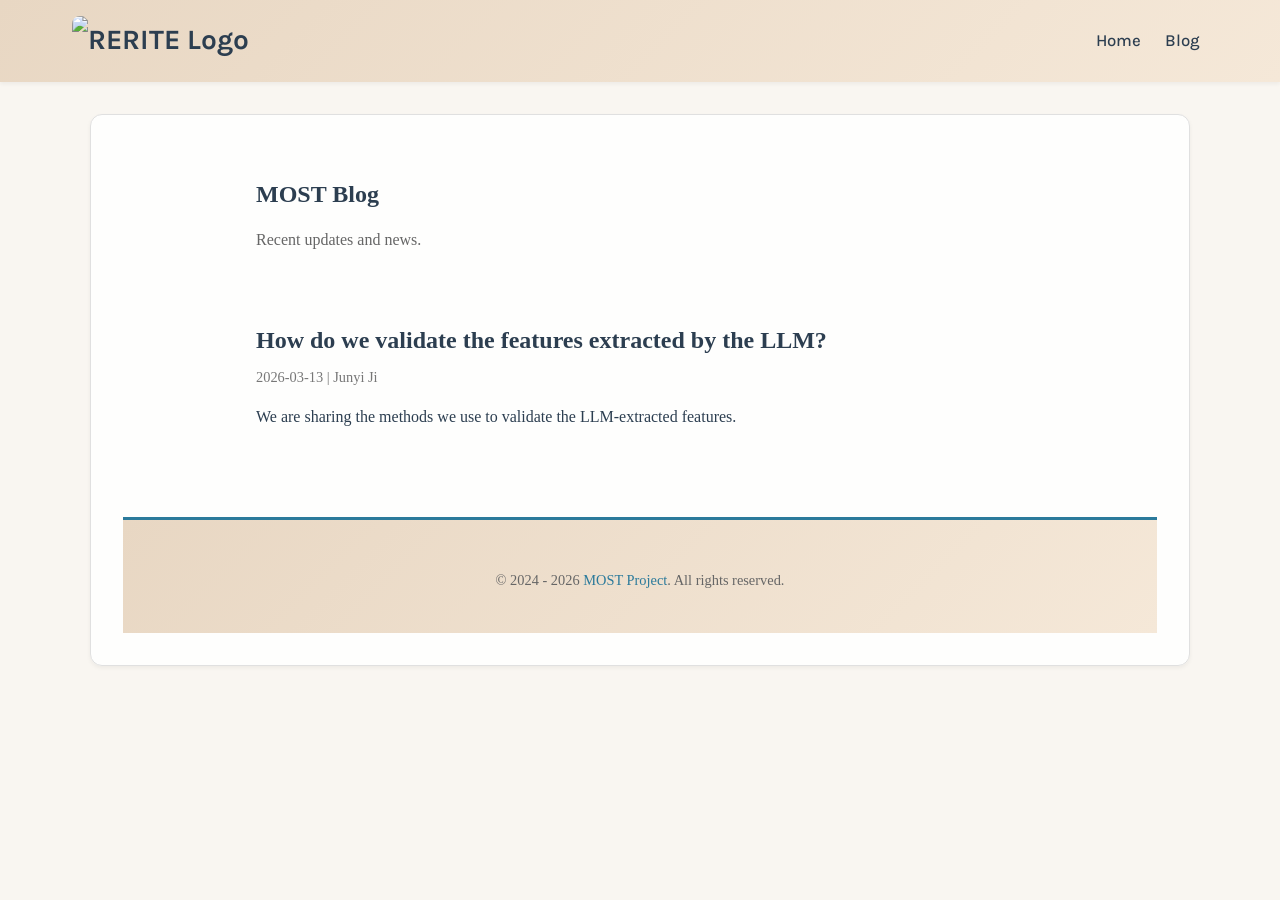
==== blog/index.html @ 5d528f37 "Add blogs" ====
<!DOCTYPE html>
<html lang="en">
<head>
  <meta charset="utf-8">
  <meta name="viewport" content="width=device-width, initial-scale=1.0, user-scalable=yes">
  <title>MOST Blog</title>
  <link rel="stylesheet" href="../styles.css">
  <style>
    .blog-list {
        max-width: 800px;
        margin: 2rem auto;
        padding: 0 1rem;
    }
    .post-item {
        border-bottom: 1px solid #eee;
        padding: 1.5rem 0;
    }
    .post-item:last-child {
        border-bottom: none;
    }
    .post-title {
        font-size: 1.5rem;
        margin-bottom: 0.5rem;
        color: var(--text-dark);
    }
    .post-title a {
        text-decoration: none;
        color: inherit;
    }
    .post-title a:hover {
        color: var(--primary-color);
    }
    .post-meta {
        font-size: 0.9rem;
        color: #777;
        margin-bottom: 1rem;
    }
    .post-desc {
        line-height: 1.5;
    }
  </style>
</head>
<body>

<nav class="navbar">
  <div class="container">
    <a class="navbar-brand" href="../index.html" aria-label="Home">
       <!-- Assuming logo is at /images/logo_png.png, so from blog/ it is ../images/logo_png.png -->
      <img src="../images/logo_png.png" alt="RERITE Logo">
    </a>
    <button class="navbar-toggle" aria-label="Toggle navigation" aria-expanded="false">
      <span></span>
      <span></span>
      <span></span>
    </button>
    <ul class="navbar-nav">
      <li><a class="nav-link" href="../index.html">Home</a></li>
      <li><a class="nav-link" href="index.html">Blog</a></li>
    </ul>
  </div>
</nav>

<div class="content-container">
    <main>
        <section class="blog-list">
            <h1>MOST Blog</h1>
            <p>Recent updates and news.</p>
            
            <div id="posts-container">
                <!-- Posts will be injected here -->
                
                <article class="post-item">
                    <h2 class="post-title"><a href="validate-llm-features.html">How do we validate the features extracted by the LLM?</a></h2>
                    <div class="post-meta">
                        <span>2026-03-13</span> | <span>Junyi Ji</span>
                    </div>
                    <div class="post-desc">
                        We are sharing the methods we use to validate the LLM-extracted features.
                    </div>
                </article>
                
            </div>
        </section>
    </main>

    <footer>
        <div class="container">
          <div class="footer-bottom">
            <p>&copy; 2024 - 2026 <a href="../index.html">MOST Project</a>. All rights reserved.</p>
          </div>
        </div>
    </footer>
</div>

<script>
    // Navigation script reuse
    (function() {
      const navbar = document.querySelector('.navbar');
      const toggle = navbar?.querySelector('.navbar-toggle');
      const navList = navbar?.querySelector('.navbar-nav');

      if (!navbar || !toggle || !navList) {
        return;
      }

      const closeMenu = () => {
        navbar.classList.remove('navbar--open');
        toggle.setAttribute('aria-expanded', 'false');
      };

      toggle.addEventListener('click', (event) => {
        event.stopPropagation();
        const isOpen = navbar.classList.toggle('navbar--open');
        toggle.setAttribute('aria-expanded', isOpen ? 'true' : 'false');
      });

      document.addEventListener('click', (event) => {
        if (!navbar.contains(event.target)) {
          closeMenu();
        }
      });
    })();
</script>

</body>
</html>
---- styles.css ----
/* Import Fonts */
@import url('https://fonts.googleapis.com/css2?family=Karla:wght@300;400;500;600;700&display=swap');

/* CSS Variables - Velasca Mediterranean Palette */
:root {
  --primary-color: #2B7A9B;
  --primary-dark: #1e5570;
  --primary-light: #4a9bbe;
  --secondary-color: #E8D7C3;
  --bg-cream: #F9F6F1;
  --text-dark: #2c3e50;
  --text-light: #666;
  --border-color: #e0e0e0;
  --shadow-sm: 0 2px 4px rgba(0,0,0,0.05);
  --shadow-md: 0 4px 8px rgba(0,0,0,0.1);
  --shadow-lg: 0 8px 24px rgba(0,0,0,0.15);
  --transition: all 0.3s ease;
}

/* Reset and Base Styles */
* {
  margin: 0;
  padding: 0;
  box-sizing: border-box;
}

body {
  font-family: 'Palatino Linotype', 'Book Antiqua', Palatino, serif;
  font-size: 16px;
  line-height: 1.7;
  color: var(--text-dark);
  background-color: var(--bg-cream);
}

/* Typography */
h1, h2, h3, h4, h5, h6 {
  font-family: 'Palatino Linotype', 'Book Antiqua', Palatino, serif;
  font-weight: 600;
  line-height: 1.3;
  margin-bottom: 1rem;
  color: var(--text-dark);
}

/* Quarto page titles */
#title-block-header,
.quarto-title-block,
.quarto-title,
.quarto-title h1.title,
h1.title,
p.subtitle {
  text-align: center !important;
  margin-left: auto !important;
  margin-right: auto !important;
  margin-bottom: 1rem;
  max-width: 800px;
}
/* 
/* Quarto page subtitle */
.quarto-title-block .subtitle,
.quarto-title .subtitle,
.subtitle {
  font-size: 1.25rem; /* larger subtitle across pages */
  color: var(--text-light);
  text-align: center !important;
  max-width: 800px;
  margin-left: auto !important;
  margin-right: auto !important;
} */

h1 {
  font-size: 1.75rem;
  font-weight: 500;
}

h2 {
  font-size: 1.5rem;
  margin-top: 2rem;
}

h3 {
  font-size: 1.5rem;
}

h4 {
  font-size: 1.25rem;
}

p {
  margin-bottom: 1rem;
  color: var(--text-light);
}

a {
  color: var(--primary-color);
  text-decoration: none;
  transition: var(--transition);
}

a:hover {
  color: var(--primary-dark);
  text-decoration: underline;
}

/* Navigation */
.navbar {
  background: linear-gradient(135deg, var(--secondary-color) 0%, #f5e8d8 100%);
  padding: 1rem 0;
  box-shadow: var(--shadow-sm);
  position: sticky;
  top: 0;
  z-index: 1000;
}

.navbar .container {
  display: flex;
  align-items: center;
  justify-content: space-between;
  gap: 1.5rem;
  position: relative;
}

.navbar-brand {
  font-family: 'Karla', sans-serif;
  font-size: 1.75rem;
  font-weight: 700;
  color: var(--text-dark) !important;
  display: flex;
  align-items: center;
  gap: 0.75rem;
  flex-shrink: 0;
  min-width: 0;
}

.navbar-brand img {
  height: 50px;
  width: auto;
  max-width: 100%;
  display: block;
  object-fit: contain;
}

@media (max-width: 992px) {
  .navbar-brand img {
    height: 40px;
  }
}

@media (max-width: 480px) {
  .navbar-brand img {
    height: 35px;
  }
}

.navbar-nav {
  display: flex;
  align-items: center;
  list-style: none;
  gap: 0.5rem;
  margin-left: auto;
}

@media (max-width: 1200px) {
  .navbar-nav {
    gap: 0.25rem;
  }
}

.navbar-nav li {
  position: relative;
}

.nav-link {
  font-family: 'Karla', sans-serif !important;
  font-size: 1.05rem;
  font-weight: 500;
  color: var(--text-dark) !important;
  text-decoration: none !important;
  padding: 0.3rem 0.5rem;
  border-radius: 4px;
  transition: var(--transition);
}

.nav-link:hover {
  background-color: rgba(43, 122, 155, 0.1);
  color: var(--primary-color) !important;
  text-decoration: none !important;
}

.nav-btn {
  background-color: var(--primary-color) !important;
  color: white !important;
  padding: 0.5rem 1.25rem !important;
  border-radius: 50px;
  margin-left: 0.5rem;
  transition: var(--transition);
}

.nav-btn:hover {
  background-color: var(--primary-dark) !important;
  transform: translateY(-1px);
  box-shadow: var(--shadow-sm);
}

.dropdown-toggle::after {
  content: '\25BE';
  margin-left: 0.35rem;
  font-size: 0.75rem;
}

.dropdown-menu {
  display: none;
  position: absolute;
  top: 100%;
  left: 0;
  min-width: 220px;
  background: #fff;
  border: 1px solid var(--border-color);
  border-radius: 8px;
  box-shadow: var(--shadow-md);
  padding: 1.25rem 1rem 1rem;
  z-index: 1200;
}

.dropdown:hover .dropdown-menu,
.dropdown:focus-within .dropdown-menu {
  display: block;
}

.dropdown-container {
  display: flex;
  flex-direction: column;
  gap: 0.5rem;
}

.dropdown-section-label {
  font-size: 0.85rem;
  text-transform: uppercase;
  letter-spacing: 0.05em;
  color: var(--text-light);
  margin: 0 0 0.25rem 0;
}

.dropdown-item {
  font-size: 1rem;
  color: var(--text-dark);
  padding: 0.35rem 0;
  border-radius: 4px;
}

.dropdown-item:hover {
  background: rgba(43, 122, 155, 0.08);
  text-decoration: none;
  color: var(--primary-color);
}

.navbar-toggle {
  display: none;
  align-items: center;
  justify-content: center;
  width: 44px;
  height: 44px;
  border: 1px solid rgba(43, 122, 155, 0.4);
  border-radius: 50%;
  background: #fff;
  cursor: pointer;
  transition: var(--transition);
}

.navbar-toggle span {
  display: block;
  width: 18px;
  height: 2px;
  background: var(--text-dark);
  margin: 2px 0;
  transition: transform 0.3s ease, opacity 0.3s ease;
}

@media (max-width: 992px) {
  .dropdown-menu {
    position: static;
    margin-top: 0.5rem;
    box-shadow: none;
    border-radius: 6px;
  }
}

@media (max-width: 992px) {
  .navbar .container {
    align-items: center;
    gap: 0.75rem;
  }

  .navbar-toggle {
    display: inline-flex;
    margin-left: auto;
  }

  .navbar-nav {
    position: absolute;
    top: calc(100% + 0.5rem);
    right: 0;
    flex-direction: column;
    gap: 0.5rem;
    background: #fff;
    padding: 1rem;
    border: 1px solid var(--border-color);
    border-radius: 12px;
    box-shadow: var(--shadow-lg);
    width: min(260px, 80vw);
    display: none;
    margin-left: 0;
  }

  .navbar-nav li {
    width: 100%;
  }

  .navbar-nav .nav-link {
    display: block;
    width: 100%;
  }

  .navbar-nav .dropdown-menu {
    padding: 0.5rem 0 0;
    border: none;
    box-shadow: none;
  }

  .navbar--open .navbar-nav {
    display: flex;
  }

  .navbar--open .navbar-toggle span:nth-child(1) {
    transform: translateY(6px) rotate(45deg);
  }

  .navbar--open .navbar-toggle span:nth-child(2) {
    opacity: 0;
  }

  .navbar--open .navbar-toggle span:nth-child(3) {
    transform: translateY(-6px) rotate(-45deg);
  }
}

/* Container */
.container {
  max-width: 1200px;
  margin: 0 auto;
  padding: 0 2rem;
}

/* Centered content wrapper for float/boxed layout */
.content-container {
  max-width: 1100px;
  margin: 2rem auto;
  padding: 2rem;
  background: rgba(255,255,255,0.85);
  border: 1px solid var(--border-color);
  border-radius: 12px;
  box-shadow: var(--shadow-sm);
}

@media (max-width: 1200px) {
  .content-container {
    max-width: 960px;
  }
}

@media (max-width: 992px) {
  .content-container {
    max-width: 820px;
    margin: 1.5rem auto;
    padding: 1.5rem;
  }
}

@media (max-width: 768px) {
  .content-container {
    max-width: 100%;
    margin: 1rem auto;
    padding: 1rem;
    border-radius: 10px;
  }
}

/* Hero Section */
.hero, .hero-section {
  background: var(--bg-cream);
  color: var(--text-dark);
  padding: 4rem 0;
  margin-bottom: 3rem;
  text-align: center;
  border-bottom: 2px solid var(--secondary-color);
}

.hero h1, .hero-section h1 {
  color: var(--text-dark);
  font-size: 2rem; /* further reduced homepage title */
  margin-bottom: 1.25rem;
  font-weight: 500;
}

.hero p, .hero-section p {
  font-size: 1.25rem;
  color: var(--text-light);
  max-width: 800px;
  margin: 0 auto 2rem;
  line-height: 1.8;
}

.hero-cta {
  display: flex;
  gap: 1rem;
  justify-content: center;
  flex-wrap: wrap;
}

/* Vision box under subtitle */
.vision-box {
  max-width: 900px;
  margin: 0 auto 2rem;
  padding: 1.25rem 1.5rem;
  background: #fff;
  border: 1px solid var(--border-color);
  box-shadow: var(--shadow-sm);
  border-radius: 10px;
}

/* Buttons */
.btn {
  font-family: 'Palatino Linotype', 'Book Antiqua', Palatino, serif;
  font-size: 1rem;
  font-weight: 400;
  padding: 0.875rem 2rem;
  border-radius: 6px;
  border: 2px solid transparent;
  cursor: pointer;
  transition: var(--transition);
  text-decoration: none;
  display: inline-block;
  text-align: center;
}

.btn-primary {
  background-color: white;
  color: var(--primary-color);
  border-color: white;
}

.btn-primary:hover {
  background-color: var(--primary-color);
  color: white !important;
  border-color: white;
  text-decoration: none !important;
  transform: translateY(-2px);
  box-shadow: var(--shadow-md);
}

.btn-outline {
  background-color: transparent;
  color: var(--primary-color);
  border-color: var(--primary-color);
}

.btn-outline:hover {
  background-color: var(--primary-color);
  color: white !important;
  text-decoration: none !important;
  transform: translateY(-2px);
  box-shadow: var(--shadow-md);
}

.btn-secondary {
  background-color: var(--primary-color);
  color: white;
  border-color: var(--primary-color);
}

.btn-secondary:hover {
  background-color: var(--primary-dark);
  color: white !important;
  border-color: var(--primary-dark);
  text-decoration: none !important;
  transform: translateY(-2px);
  box-shadow: var(--shadow-md);
}

/* Section Styling */
section {
  margin-bottom: 4rem;
}

.section-title {
  font-family: 'Palatino Linotype', 'Book Antiqua', Palatino, serif;
  font-size: 1.75rem;
  font-weight: 500;
  text-align: center;
  margin-bottom: 3rem;
  color: var(--text-dark);
  position: relative;
  padding-bottom: 1rem;
}

.section-title::after {
  content: '';
  position: absolute;
  bottom: 0;
  left: 50%;
  transform: translateX(-50%);
  width: 80px;
  height: 3px;
  background: linear-gradient(90deg, var(--primary-color), var(--primary-light));
  border-radius: 2px;
}

/* News Grid / Cards */
.news-grid {
  display: grid;
  grid-template-columns: repeat(auto-fill, minmax(300px, 1fr));
  gap: 2rem;
  margin-top: 2rem;
}

/* News Carousel */
.news-carousel-container {
    position: relative;
    margin: 2rem 0;
}

.news-carousel {
    position: relative;
    overflow: hidden;
    padding: 0 3rem;
    width: 100%;
}

.news-carousel-track {
    display: flex;
    transition: transform 0.5s ease-in-out;
    transform: translateX(0%);
    width: 100%;
}

.news-slide {
    flex: 0 0 calc(100% / 3);
    padding: 0 1rem;
    box-sizing: border-box;
    min-width: 0;
}

.news-card {
  background: white;
  border-radius: 12px;
  padding: 2rem;
  box-shadow: var(--shadow-sm);
  transition: var(--transition);
  border: 1px solid var(--border-color);
  height: 100%;
}

.news-card:hover {
  box-shadow: var(--shadow-lg);
  transform: translateY(-4px);
}

.news-card .date {
  font-family: 'Palatino Linotype', 'Book Antiqua', Palatino, serif;
  font-size: 0.875rem;
  color: var(--primary-color);
  font-weight: 600;
  margin-bottom: 0.75rem;
  text-transform: uppercase;
  letter-spacing: 0.5px;
}

.news-date {
  font-family: 'Palatino Linotype', 'Book Antiqua', Palatino, serif;
  font-size: 0.875rem;
  color: var(--primary-color);
  font-weight: 600;
  margin-bottom: 0.75rem;
  text-transform: uppercase;
  letter-spacing: 0.5px;
}

.news-card h3 {
  font-family: 'Palatino Linotype', 'Book Antiqua', Palatino, serif !important;
  font-size: 1.25rem;
  font-weight: 600;
  margin-bottom: 0.75rem;
  color: var(--text-dark);
}

.news-card p {
  font-size: 0.95rem;
  color: var(--text-light);
  margin-bottom: 1rem;
  line-height: 1.6;
}

.news-card a {
  color: var(--primary-color);
  font-weight: 600;
  text-decoration: none;
  display: inline-flex;
  align-items: center;
  gap: 0.5rem;
  transition: var(--transition);
}

.news-card a:hover {
  color: var(--primary-dark);
  gap: 0.75rem;
}

/* Carousel Navigation Buttons */
.carousel-btn {
    position: absolute;
    top: 50%;
    transform: translateY(-50%);
    background: var(--primary-color);
    color: white;
    border: none;
    width: 40px;
    height: 40px;
    border-radius: 50%;
    font-size: 1.5rem;
    cursor: pointer;
    transition: background 0.3s, opacity 0.3s;
    z-index: 10;
    display: flex;
    align-items: center;
    justify-content: center;
    line-height: 1;
}

.carousel-btn:hover {
    background: var(--primary-dark);
}

.carousel-btn-prev {
    left: 0;
}

.carousel-btn-next {
    right: 0;
}

/* Carousel Dots */
.carousel-dots {
    display: flex;
    justify-content: center;
    gap: 0.5rem;
    margin-top: 1.5rem;
}

.carousel-dot {
    width: 10px;
    height: 10px;
    border-radius: 50%;
    background: #ddd;
    cursor: pointer;
    transition: background 0.3s, transform 0.3s;
}

.carousel-dot:hover {
    background: #bbb;
}

.carousel-dot.active {
    background: var(--primary-color);
    transform: scale(1.2);
}

/* Start Cards */
.start-cards {
  display: grid;
  grid-template-columns: repeat(auto-fit, minmax(280px, 1fr));
  gap: 2rem;
  margin-top: 2rem;
}

.start-card {
  background: white;
  border-radius: 12px;
  padding: 2.5rem;
  text-align: center;
  box-shadow: var(--shadow-sm);
  transition: var(--transition);
  border: 1px solid var(--border-color);
}

.start-card:hover {
  box-shadow: var(--shadow-lg);
  transform: translateY(-4px);
}

.start-card h3 {
  font-family: 'Palatino Linotype', 'Book Antiqua', Palatino, serif !important;
  font-size: 1.5rem;
  font-weight: 500;
  margin-bottom: 1rem;
  color: var(--text-dark);
}

.start-card p {
  font-size: 1rem;
  color: var(--text-light);
  margin-bottom: 1.5rem;
  line-height: 1.7;
}

/* About Page Styles */
.about-section {
  background: white;
  padding: 3rem;
  border-radius: 12px;
  margin-bottom: 2rem;
  box-shadow: var(--shadow-sm);
}

.about-section h2 {
  font-size: 2rem;
  margin-bottom: 1.5rem;
  color: var(--primary-color);
}

.about-section p {
  font-size: 1.1rem;
  line-height: 1.8;
  margin-bottom: 1rem;
}

.about-section ul {
  list-style-position: inside;
  margin-left: 1rem;
  margin-bottom: 1rem;
}

.about-section li {
  margin-bottom: 0.5rem;
  color: var(--text-light);
}

/* Team Page Styles */
.team-grid {
  display: grid;
  grid-template-columns: repeat(auto-fill, minmax(250px, 1fr));
  gap: 2rem;
  margin-top: 2rem;
}

.team-member {
  background: white;
  border-radius: 12px;
  padding: 2rem;
  text-align: center;
  box-shadow: var(--shadow-sm);
  transition: var(--transition);
  border: 1px solid var(--border-color);
}

.team-member:hover {
  box-shadow: var(--shadow-lg);
  transform: translateY(-4px);
}

.team-member img {
  width: 120px;
  height: 120px;
  border-radius: 50%;
  object-fit: cover;
  margin-bottom: 1rem;
  border: 3px solid var(--secondary-color);
}

.team-member h3 {
  font-family: 'Palatino Linotype', 'Book Antiqua', Palatino, serif;
  font-size: 1.5rem;
  font-weight: 600;
  margin-bottom: 0.5rem;
  color: var(--text-dark);
}

.team-member .role {
  font-size: 0.95rem;
  color: var(--primary-color);
  font-weight: 600;
  margin-bottom: 0.5rem;
}

.team-member .affiliation {
  font-size: 0.9rem;
  color: var(--text-light);
  font-style: italic;
}

/* Activities / Events Timeline */
.timeline {
  position: relative;
  padding: 2rem 0;
}

.timeline-item {
  background: white;
  border-radius: 12px;
  padding: 2rem;
  margin-bottom: 2rem;
  box-shadow: var(--shadow-sm);
  border-left: 4px solid var(--primary-color);
  transition: var(--transition);
}

.timeline-item:hover {
  box-shadow: var(--shadow-md);
  transform: translateX(4px);
}

.timeline-item h3 {
  font-family: 'Palatino Linotype', 'Book Antiqua', Palatino, serif !important;
  font-size: 1.5rem;
  font-weight: 600;
  color: var(--text-dark);
  margin-bottom: 0.5rem;
}

.timeline-item .date {
  font-size: 0.95rem;
  color: var(--primary-color);
  font-weight: 600;
  margin-bottom: 1rem;
}

.timeline-item p {
  color: var(--text-light);
  margin-bottom: 1rem;
}

.timeline-item a {
  color: var(--primary-color);
  font-weight: 600;
}

/* Activity Status Badges */
.activity-status {
  display: inline-block;
  font-size: 0.75rem;
  font-weight: 700;
  padding: 0.25rem 0.75rem;
  border-radius: 20px;
  text-transform: uppercase;
  letter-spacing: 0.5px;
  margin-bottom: 1rem;
}

.activity-status.ongoing {
  background-color: #fff3cd;
  color: #856404;
  border: 1px solid #ffc107;
}

.activity-status.future {
  background-color: #d1ecf1;
  color: #0c5460;
  border: 1px solid #17a2b8;
}

.activity-status.past {
  background-color: #e2e3e5;
  color: #383d41;
  border: 1px solid #d6d8db;
}

/* Activity cards with image support */
.activity-card {
  background: white;
  border-radius: 12px;
  overflow: hidden;
  box-shadow: var(--shadow-sm);
  transition: var(--transition);
  margin-bottom: 2rem;
}

.activity-card:hover {
  box-shadow: var(--shadow-lg);
  transform: translateY(-4px);
}

.activity-card-image {
  width: 100%;
  height: 200px;
  object-fit: cover;
}

.activity-card-content {
  padding: 1.5rem;
}

.activity-card h3 {
  font-family: 'Palatino Linotype', 'Book Antiqua', Palatino, serif !important;
  font-size: 1.25rem;
  font-weight: 600;
  color: var(--text-dark);
  margin-bottom: 0.5rem;
}

.activity-card .date {
  font-size: 0.85rem;
  color: var(--primary-color);
  font-weight: 600;
  margin-bottom: 0.75rem;
}

.activity-card p {
  color: var(--text-light);
  font-size: 0.95rem;
  line-height: 1.6;
  margin-bottom: 1rem;
}

.activity-card a {
  color: var(--primary-color);
  font-weight: 600;
  text-decoration: none;
}

.activity-card a:hover {
  text-decoration: underline;
}

/* Fancy timeline separator */
.timeline-section-title {
  font-size: 1.5rem;
  font-weight: 600;
  color: var(--text-dark);
  margin-top: 3rem;
  margin-bottom: 2rem;
  padding-bottom: 1rem;
  border-bottom: 2px solid var(--secondary-color);
}

/* Timeline Container */
.timeline-container {
  position: relative;
  padding: 2rem 0;
  max-width: 900px;
  margin: 0 auto;
}

.timeline-container h2 {
  font-size: 2rem;
  margin-top: 3rem;
  margin-bottom: 2rem;
  padding-bottom: 1rem;
  border-bottom: 2px solid var(--secondary-color);
}

.timeline-section {
  position: relative;
  padding-left: 60px;
}

.timeline-section::before {
  content: '';
  position: absolute;
  left: 20px;
  top: 0;
  bottom: 0;
  width: 2px;
  background: linear-gradient(180deg, var(--primary-color), var(--primary-light));
}

/* Timeline Post wrapper */
.timeline-post {
  position: relative;
  margin-bottom: 2.5rem;
  display: flex;
  align-items: flex-start;
  gap: 1.5rem;
}

/* Timeline Marker (dot or circle) */
.post-timeline-marker {
  position: absolute;
  left: -40px;
  top: 12px;
  width: 40px;
  height: 40px;
  display: flex;
  align-items: center;
  justify-content: center;
  font-size: 1.5rem;
  color: white;
  background: var(--primary-color);
  border-radius: 50%;
  z-index: 10;
  transition: var(--transition);
}

.post-timeline-marker:hover {
  transform: scale(1.2);
  box-shadow: 0 4px 12px rgba(43, 122, 155, 0.3);
}

.post-timeline-marker.ongoing {
  background: #ffc107;
  color: #856404;
  font-size: 1rem;
}

/* Post Card */
.post-card {
  flex: 1;
  background: white;
  border-radius: 10px;
  padding: 1.5rem;
  box-shadow: var(--shadow-sm);
  border: 1px solid var(--border-color);
  transition: var(--transition);
  cursor: pointer;
}

.post-card:hover {
  box-shadow: var(--shadow-lg);
  transform: translateY(-4px);
}

.post-card-header {
  display: flex;
  justify-content: space-between;
  align-items: center;
  margin-bottom: 1rem;
  font-size: 0.9rem;
  gap: 1rem;
}

.post-status {
  display: inline-block;
  font-size: 0.7rem;
  font-weight: 700;
  padding: 0.3rem 0.6rem;
  border-radius: 20px;
  text-transform: uppercase;
  letter-spacing: 0.5px;
}

.post-status.ongoing {
  background-color: #fff3cd;
  color: #856404;
  border: 1px solid #ffc107;
}

.post-status.past {
  background-color: #e2e3e5;
  color: #383d41;
  border: 1px solid #d6d8db;
}

.post-date {
  color: var(--primary-color);
  font-weight: 600;
  white-space: nowrap;
}

.post-card h3 {
  font-family: 'Palatino Linotype', 'Book Antiqua', Palatino, serif !important;
  font-size: 1.25rem;
  font-weight: 600;
  color: var(--text-dark);
  margin: 0.5rem 0 1rem 0;
  line-height: 1.4;
}

.post-card p {
  color: var(--text-light);
  font-size: 0.95rem;
  line-height: 1.6;
  margin-bottom: 0.75rem;
}

.post-card .read-more {
  display: inline-block;
  color: var(--primary-color);
  font-weight: 600;
  text-decoration: none;
  margin-top: 0.75rem;
  transition: var(--transition);
}

.post-card .read-more:hover {
  color: var(--primary-dark);
  text-decoration: underline;
}

/* Responsive timeline */
@media (max-width: 768px) {
  .timeline-container {
    padding-left: 0;
  }

  .timeline-section {
    padding-left: 40px;
  }

  .timeline-section::before {
    left: 10px;
  }

  .post-timeline-marker {
    left: -30px;
    width: 30px;
    height: 30px;
    font-size: 1.25rem;
  }

  .post-card-header {
    flex-direction: column;
    align-items: flex-start;
  }

  .post-date {
    white-space: normal;
  }

  .post-card h3 {
    font-size: 1.1rem;
  }
}

/* Get Involved Page */
.involvement-options {
  display: grid;
  grid-template-columns: repeat(auto-fit, minmax(300px, 1fr));
  gap: 2rem;
  margin-top: 2rem;
}

.involvement-card {
  background: white;
  border-radius: 12px;
  padding: 2.5rem;
  box-shadow: var(--shadow-sm);
  transition: var(--transition);
  border: 1px solid var(--border-color);
}

.involvement-card:hover {
  box-shadow: var(--shadow-lg);
  transform: translateY(-4px);
}

.involvement-card h3 {
  font-family: 'Palatino Linotype', 'Book Antiqua', Palatino, serif !important;
  font-size: 1.5rem;
  font-weight: 600;
  color: var(--primary-color);
  margin-bottom: 1rem;
}

.involvement-card p {
  color: var(--text-light);
  margin-bottom: 1.5rem;
  line-height: 1.7;
}

.involvement-card ul {
  list-style-position: inside;
  margin-bottom: 1.5rem;
}

.involvement-card li {
  margin-bottom: 0.5rem;
  color: var(--text-light);
}

/* Fancy Table Styling */
.fancy-table-container {
  margin: 2rem 0;
  border-radius: 12px;
  overflow-x: auto;
  overflow-y: hidden;
  -webkit-overflow-scrolling: touch;
  box-shadow: var(--shadow-md);
  border: 1px solid var(--border-color);
}

.fancy-table {
  width: 100%;
  border-collapse: collapse;
  background: white;
  margin: 0 !important;
}

@media (max-width: 900px) {
  .fancy-table {
    min-width: 760px;
  }

  .fancy-table th {
    padding: 0.9rem 0.75rem;
    font-size: 1rem;
  }

  .fancy-table td {
    padding: 0.9rem 0.75rem;
    font-size: 0.95rem;
    line-height: 1.5;
  }

  .badge-status {
    display: inline-block;
    white-space: nowrap;
  }
}

@media (max-width: 700px) {
  .fancy-table-container {
    overflow: visible;
  }

  .fancy-table {
    min-width: 0;
    background: transparent;
  }

  .fancy-table thead {
    display: none;
  }

  .fancy-table tbody,
  .fancy-table tr,
  .fancy-table td {
    display: block;
    width: 100%;
  }

  .fancy-table tr {
    background: white;
    border: 1px solid var(--border-color);
    border-radius: 10px;
    margin-bottom: 0.9rem;
    overflow: hidden;
  }

  .fancy-table td {
    display: grid;
    grid-template-columns: minmax(115px, 42%) 1fr;
    gap: 0.6rem;
    padding: 0.75rem 0.9rem;
    border-bottom: 1px solid var(--border-color);
  }

  .fancy-table tr:last-child td {
    border-bottom: 1px solid var(--border-color);
  }

  .fancy-table td:last-child {
    border-bottom: none;
  }

  .fancy-table td::before {
    font-weight: 700;
    color: var(--text-dark);
  }

  .fancy-table td:nth-child(1)::before { content: "Requesting Member"; }
  .fancy-table td:nth-child(2)::before { content: "Role Needed"; }
  .fancy-table td:nth-child(3)::before { content: "Skills / Requirements"; }
  .fancy-table td:nth-child(4)::before { content: "Tasks"; }
  .fancy-table td:nth-child(5)::before { content: "Status"; }

  .fancy-table tr:nth-child(even),
  .fancy-table tr:hover {
    background: white;
  }
}

.fancy-table th {
  background-color: var(--primary-color);
  color: white !important;
  padding: 1.25rem 1rem;
  text-align: left;
  font-family: 'Palatino Linotype', 'Book Antiqua', Palatino, serif;
  font-size: 1.15rem;
  font-weight: 600;
  border: none;
}

.fancy-table td {
  padding: 1.25rem 1rem;
  border-bottom: 1px solid var(--border-color);
  color: var(--text-dark);
  vertical-align: middle;
}

.fancy-table tr:last-child td {
  border-bottom: none;
}

.fancy-table tr:nth-child(even) {
  background-color: rgba(43, 122, 155, 0.02);
}

.fancy-table tr:hover {
  background-color: rgba(43, 122, 155, 0.05);
  transition: background-color 0.2s ease;
}

.badge-status {
  padding: 0.4rem 0.8rem;
  border-radius: 20px;
  font-size: 0.8rem;
  font-weight: 700;
  text-transform: uppercase;
  letter-spacing: 0.05em;
}

.badge-open {
  background-color: #e6f4ea;
  color: #1e7e34;
}

.badge-filled {
  background-color: #f8f9fa;
  color: #6c757d;
  border: 1px solid var(--border-color);
}

/* Footer */
footer {
  background: linear-gradient(135deg, var(--secondary-color) 0%, #f5e8d8 100%);
  padding: 3rem 0 1.5rem;
  margin-top: 4rem;
  border-top: 3px solid var(--primary-color);
}

.footer-content {
  display: grid;
  grid-template-columns: repeat(auto-fit, minmax(250px, 1fr));
  gap: 2rem;
  margin-bottom: 2rem;
}

.footer-section h4 {
  font-size: 1.25rem;
  margin-bottom: 1rem;
  color: var(--text-dark);
}

.footer-section p,
.footer-section a {
  font-size: 0.95rem;
  color: var(--text-light);
  margin-bottom: 0.5rem;
}

.footer-section a:hover {
  color: var(--primary-color);
}

.footer-bottom {
  text-align: center;
  padding-top: 0rem;
  /* border-top: 1px solid var(--border-color); */
  color: var(--text-light);
  font-size: 0.9rem;
}

/* Images */
img {
  max-width: 100%;
  height: auto;
  border-radius: 8px;
}

/* Generic responsive image utility class for consistency */
.img-responsive {
  display: block;
  max-width: 100%;
  height: auto;
}

/* Optional rounded image utility */
.img-rounded {
  border-radius: 8px;
}

/* Center images within figures when using fig-align=center */
figure img.img-responsive {
  margin-left: auto;
  margin-right: auto;
}

.image-grid {
  display: grid;
  grid-template-columns: repeat(auto-fill, minmax(200px, 1fr));
  gap: 1rem;
  margin: 2rem 0;
}

.image-grid img {
  width: 100%;
  height: 200px;
  object-fit: cover;
  border-radius: 8px;
  box-shadow: var(--shadow-sm);
  transition: var(--transition);
}

.image-grid img:hover {
  box-shadow: var(--shadow-md);
  transform: scale(1.02);
}

/* Responsive Design */
@media (max-width: 1024px) {
  .news-slide {
    flex: 0 0 50%;
  }
}

@media (max-width: 768px) {
  .news-slide {
    flex: 0 0 100%;
  }
  
  .news-carousel {
    padding: 0 2.5rem;
  }
  
  .carousel-btn {
    width: 35px;
    height: 35px;
    font-size: 1.25rem;
  }

  .hero h1 {
    font-size: 2.5rem;
  }

  .hero p {
    font-size: 1.1rem;
  }

  .section-title {
    font-size: 2rem;
  }

  .navbar-nav {
    flex-direction: column;
    gap: 0.5rem;
  }

  .news-grid,
  .start-cards,
  .team-grid,
  .involvement-options {
    grid-template-columns: 1fr;
  }

  .container {
    padding: 0 1rem;
  }

  .about-section,
  .timeline-item,
  .involvement-card {
    padding: 1.5rem;
  }
}

@media (max-width: 480px) {
  h1 {
    font-size: 1.75rem;
  }

  h2 {
    font-size: 1.5rem;
  }

  .hero h1, .hero-section h1 {
    font-size: 1.75rem;
  }

  .btn {
    padding: 0.75rem 1.5rem;
    font-size: 0.95rem;
  }
}

/* Accessibility */
:focus {
  outline: 2px solid var(--primary-color);
  outline-offset: 2px;
}

/* Print Styles */
@media print {
  .navbar,
  footer {
    display: none;
  }

  body {
    background: white;
  }

  .news-card,
  .start-card,
  .team-member {
    box-shadow: none;
    border: 1px solid var(--border-color);
  }
}

/* Newsletter Styles */
.quarto-listing-category-title {
  color: var(--primary-color);
  font-family: 'Palatino Linotype', 'Book Antiqua', Palatino, serif;
  font-weight: 600;
}

.quarto-listing-category {
  background-color: var(--secondary-color) !important;
  color: var(--primary-dark) !important;
  border-radius: 20px !important;
  padding: 0.25rem 0.75rem !important;
  font-size: 0.85rem !important;
  font-weight: 500 !important;
  transition: var(--transition) !important;
}

.quarto-listing-category:hover {
  background-color: var(--primary-color) !important;
  color: white !important;
}

.quarto-post {
  background: white;
  border-radius: 8px;
  padding: 2rem;
  margin-bottom: 2rem;
  box-shadow: 0 4px 6px -1px rgba(0, 0, 0, 0.05), 0 2px 4px -1px rgba(0, 0, 0, 0.03);
  border: 1px solid var(--border-color);
  border-left: 5px solid var(--primary-color);
  transition: all 0.3s cubic-bezier(0.4, 0, 0.2, 1);
  display: flex;
  max-width: 800px;
  margin-left: auto;
  margin-right: auto;
  flex-direction: column;
}

.quarto-post:hover {
  box-shadow: 0 10px 15px -3px rgba(0, 0, 0, 0.05), 0 4px 6px -2px rgba(0, 0, 0, 0.03);
  transform: translateY(-4px);
  border-color: var(--primary-light);
  border-left-color: var(--primary-dark);
}

.quarto-post .listing-title {
  font-family: 'Palatino Linotype', 'Book Antiqua', Palatino, serif;
  font-size: 1.75rem;
  font-weight: 700;
  color: var(--primary-dark);
  margin-bottom: 0.75rem;
  line-height: 1.2;
}

.quarto-post .listing-title a {
  color: inherit;
  text-decoration: none;
  background-image: linear-gradient(120deg, transparent 0%, transparent 100%);
  background-repeat: no-repeat;
  background-size: 100% 0.2em;
  background-position: 0 88%;
  transition: background-size 0.25s ease-in;
}

.quarto-post:hover .listing-title a {
  background-size: 100% 88%; 
  /* This creates a highlight effect or we can just stick to color change */
  color: var(--primary-color);
}

.quarto-post .listing-date {
  display: inline-block;
  font-family: 'Palatino Linotype', 'Book Antiqua', Palatino, serif;
  color: var(--text-light);
  font-size: 0.85rem;
  text-transform: uppercase;
  letter-spacing: 0.05em;
  margin-bottom: 1rem;
  background-color: var(--bg-cream);
  padding: 0.25rem 0.5rem;
  border-radius: 4px;
}

.quarto-post .listing-description {
  color: var(--text-dark);
  line-height: 1.6;
  font-size: 1.05rem;
}


/* Newsletter Content Styles */
.newsletter-content {
  max-width: 800px;
  margin: 0 auto;
  background: white;
  padding: 3rem;
  border-radius: 16px;
  box-shadow: var(--shadow-md);
}

.newsletter-content h2 {
  color: var(--primary-color);
  border-bottom: 2px solid var(--secondary-color);
  padding-bottom: 0.5rem;
  margin-top: 2.5rem;
  margin-bottom: 1.5rem;
}

.newsletter-content ul {
  list-style-type: none;
  padding-left: 0;
}

.newsletter-content ul li {
  position: relative;
  padding-left: 1.5rem;
  margin-bottom: 0.75rem;
}

.newsletter-content ul li::before {
  content: "•";
  color: var(--primary-color);
  font-weight: bold;
  position: absolute;
  left: 0;
}

.newsletter-content hr {
  border: 0;
  height: 1px;
  background: var(--border-color);
  margin: 3rem 0;
}

.newsletter-content strong {
  color: var(--primary-dark);
}

/* Utility Classes */
.d-none {
  display: none !important;
}
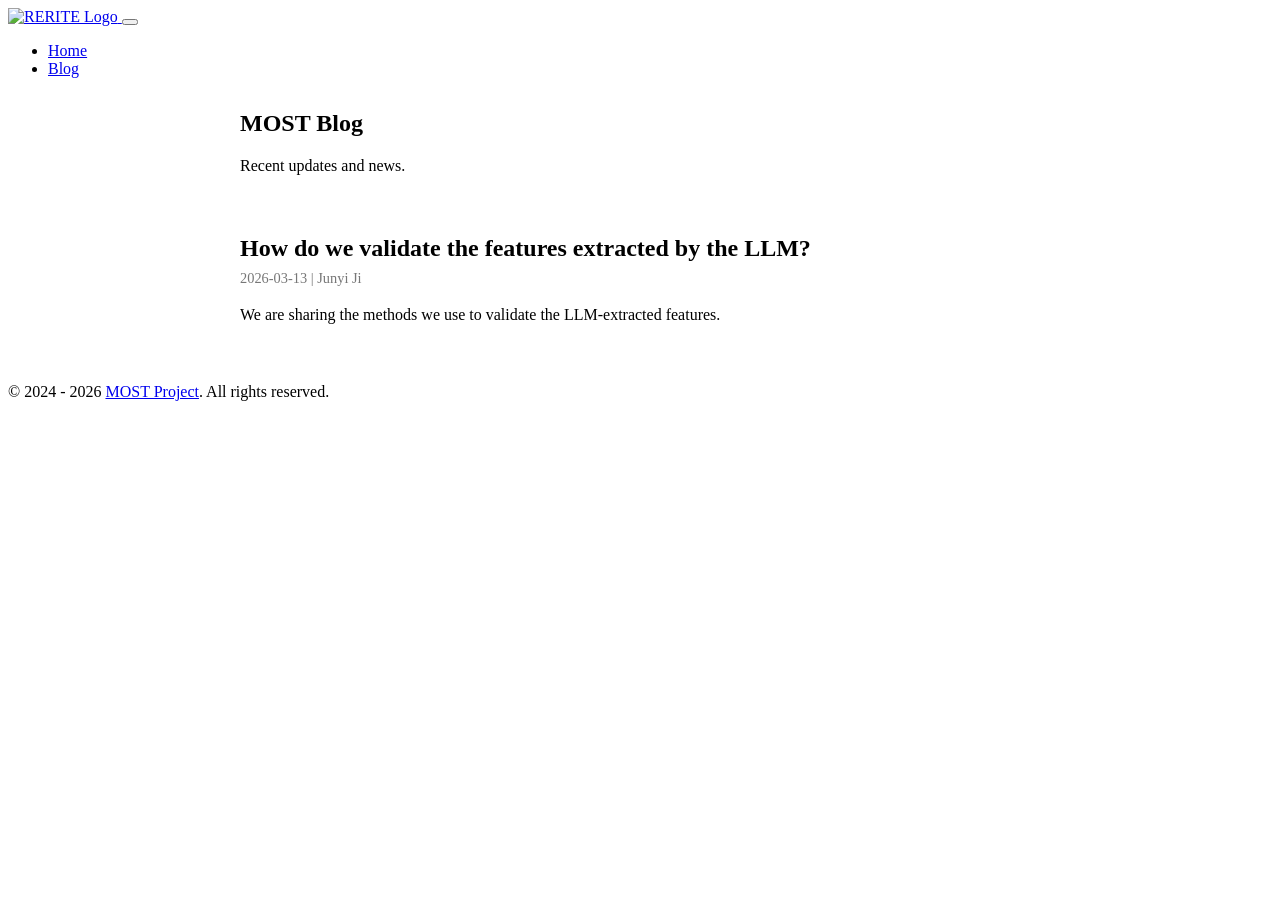
==== commit 6749ad80: "Update" ====
--- a/blog/index.html
+++ b/blog/index.html
@@ -4,7 +4,7 @@
   <meta charset="utf-8">
   <meta name="viewport" content="width=device-width, initial-scale=1.0, user-scalable=yes">
   <title>MOST Blog</title>
-  <link rel="stylesheet" href="../styles.css">
+  <link rel="stylesheet" href="https://www.rerite.org/MOST/mostyles.css">
   <style>
     .blog-list {
         max-width: 800px;
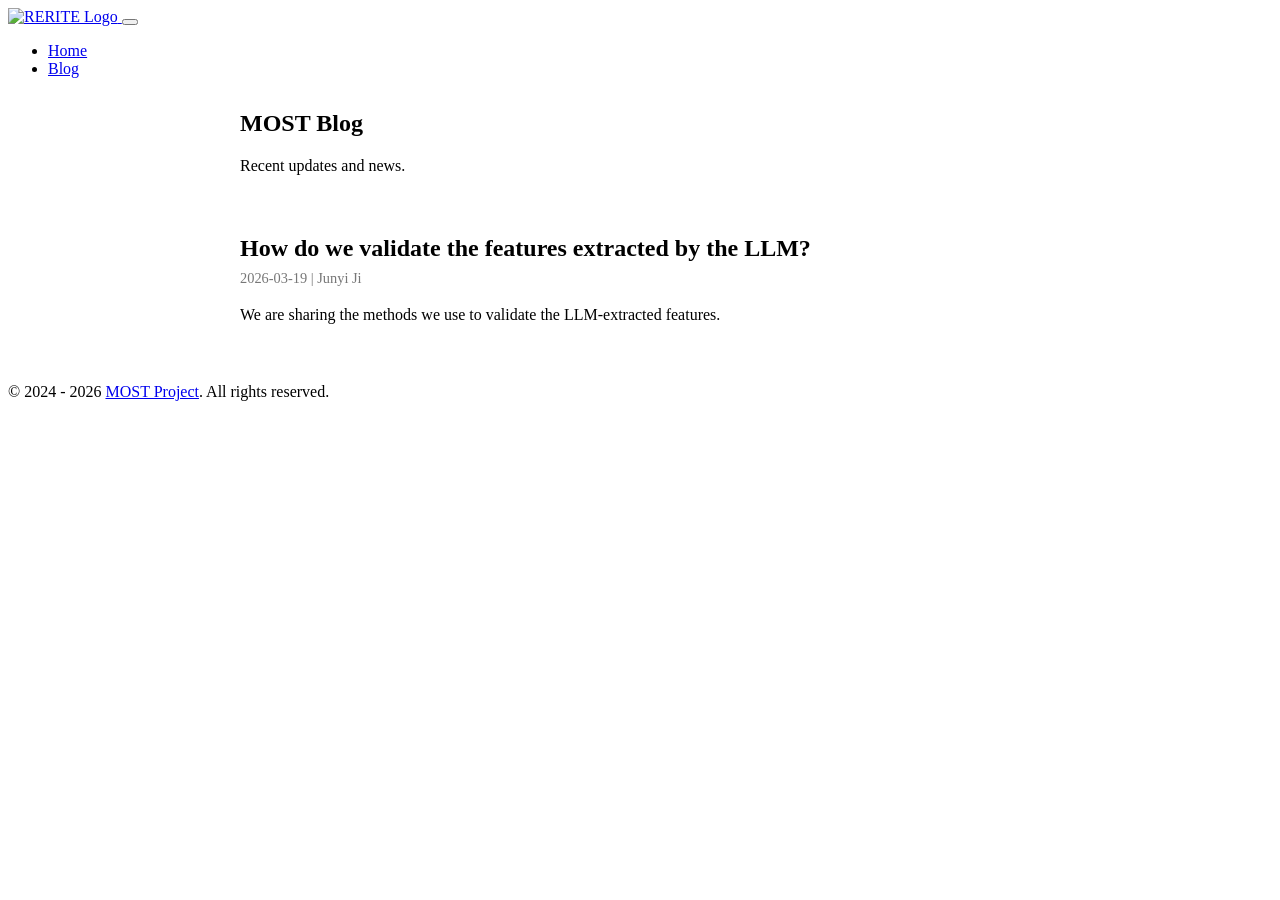
==== commit 7b9c087f: "Update the blog contents for agreement analysis" ====
--- a/blog/index.html
+++ b/blog/index.html
@@ -72,7 +72,7 @@
                 <article class="post-item">
                     <h2 class="post-title"><a href="validate-llm-features.html">How do we validate the features extracted by the LLM?</a></h2>
                     <div class="post-meta">
-                        <span>2026-03-13</span> | <span>Junyi Ji</span>
+                        <span>2026-03-19</span> | <span>Junyi Ji</span>
                     </div>
                     <div class="post-desc">
                         We are sharing the methods we use to validate the LLM-extracted features.
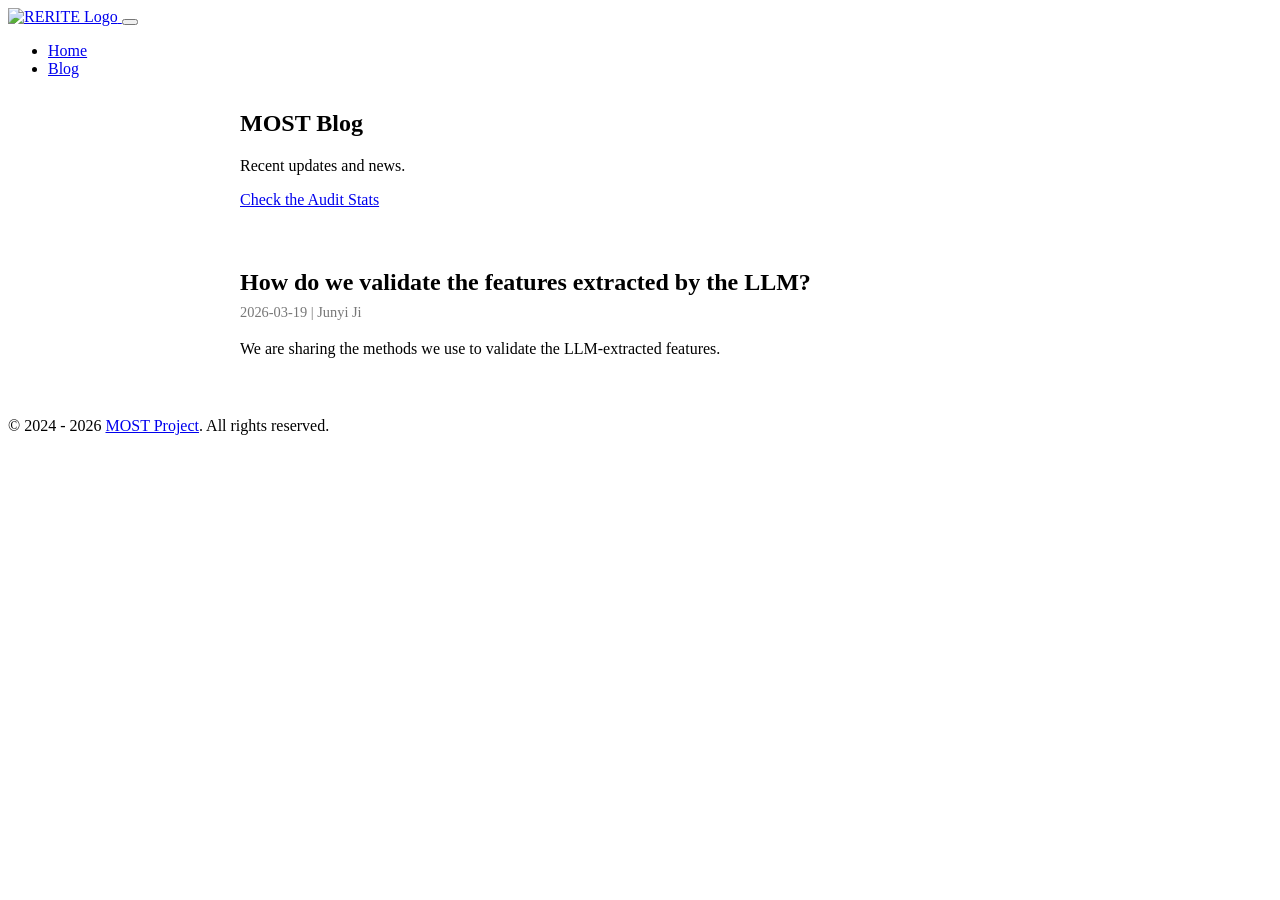
==== commit 77a891c2: "Update" ====
--- a/blog/index.html
+++ b/blog/index.html
@@ -65,7 +65,8 @@
         <section class="blog-list">
             <h1>MOST Blog</h1>
             <p>Recent updates and news.</p>
-            
+            <p><a href="../stats.html" class="btn btn-outline">Check the Audit Stats</a></p>
+
             <div id="posts-container">
                 <!-- Posts will be injected here -->
                 
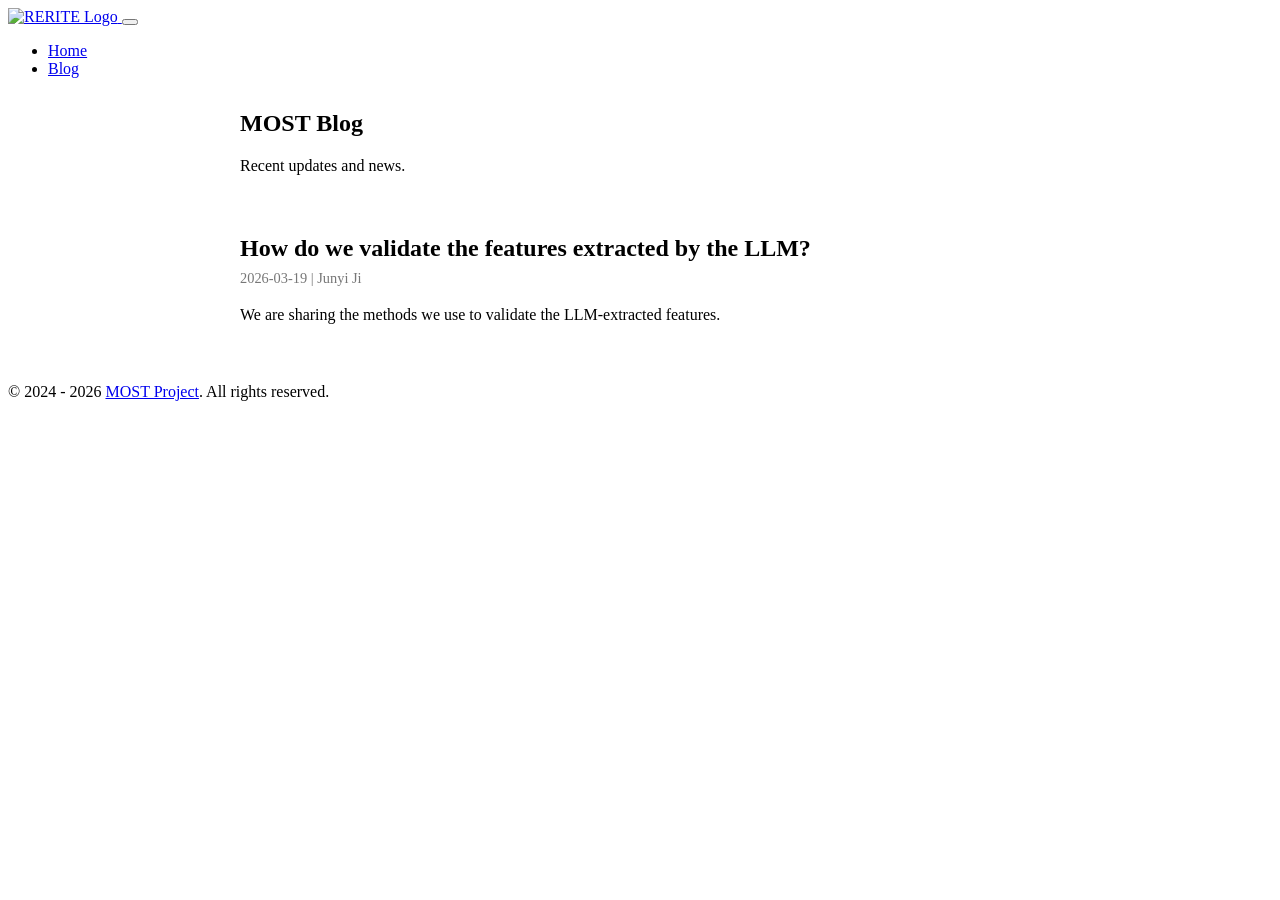
==== commit 69fea8d2: "Update" ====
--- a/blog/index.html
+++ b/blog/index.html
@@ -65,8 +65,7 @@
         <section class="blog-list">
             <h1>MOST Blog</h1>
             <p>Recent updates and news.</p>
-            <p><a href="../stats.html" class="btn btn-outline">Check the Audit Stats</a></p>
-
+            
             <div id="posts-container">
                 <!-- Posts will be injected here -->
                 
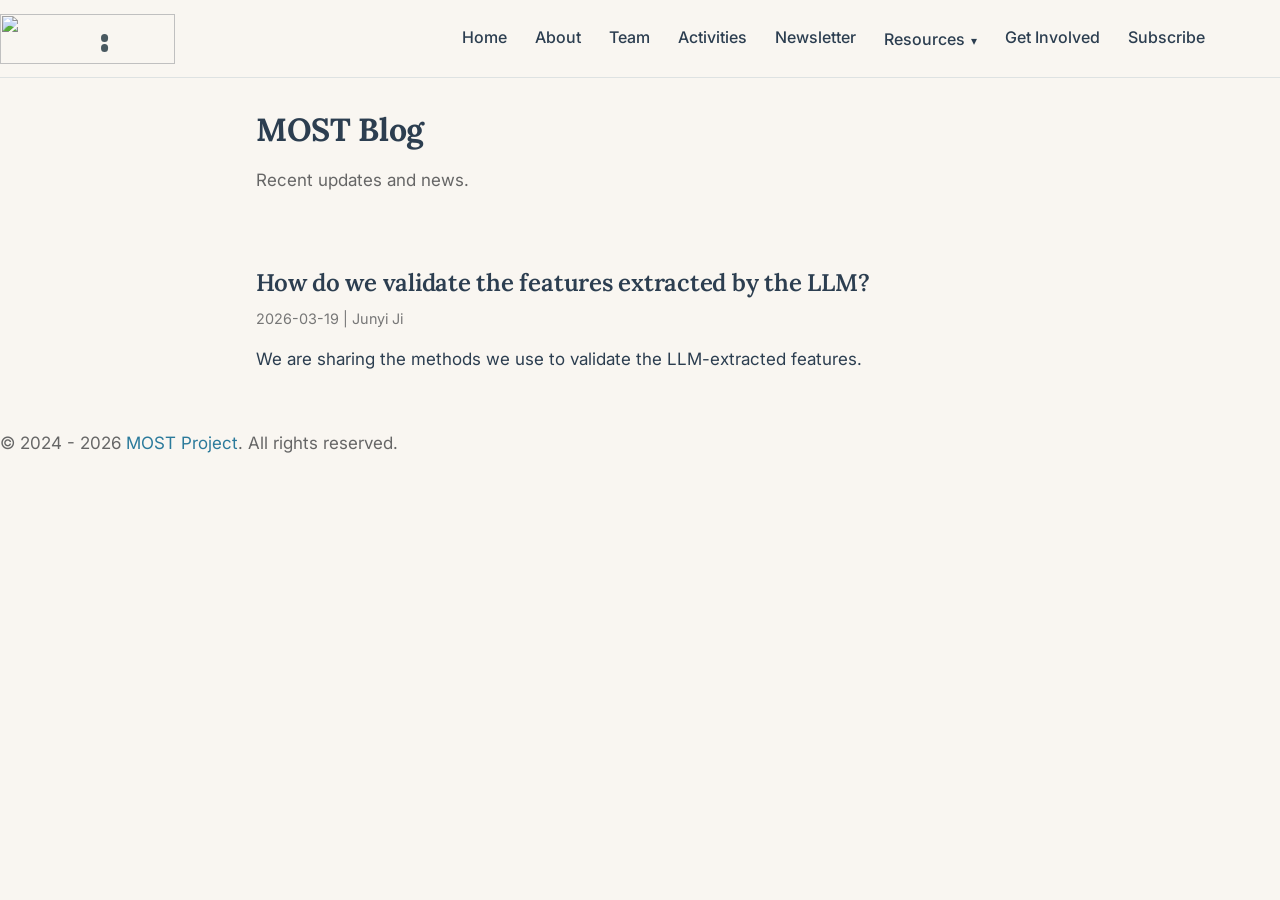
==== commit 5d002780: "Update" ====
--- a/blog/index.html
+++ b/blog/index.html
@@ -5,6 +5,10 @@
   <meta name="viewport" content="width=device-width, initial-scale=1.0, user-scalable=yes">
   <title>MOST Blog</title>
   <link rel="stylesheet" href="https://www.rerite.org/MOST/mostyles.css">
+  <!-- RERITE_SHARED_STYLES:START -->
+  <link rel="stylesheet" href="../assets/rerite/rerite-base.css">
+  <link rel="stylesheet" href="../assets/rerite/rerite-navbar.css">
+  <!-- RERITE_SHARED_STYLES:END -->
   <style>
     .blog-list {
         max-width: 800px;
@@ -42,23 +46,117 @@
 </head>
 <body>
 
+<!-- RERITE_SHARED_NAV:START -->
 <nav class="navbar">
   <div class="container">
-    <a class="navbar-brand" href="../index.html" aria-label="Home">
-       <!-- Assuming logo is at /images/logo_png.png, so from blog/ it is ../images/logo_png.png -->
-      <img src="../images/logo_png.png" alt="RERITE Logo">
+    <a class="navbar-brand" href="/index.html" aria-label="RERITE home">
+      <span class="navbar-brand-mark logo-signal--animate">
+        <img src="/images/logo_png.png" width="2115" height="606" alt="" />
+        <span class="logo-signal-light logo-signal-light--red" aria-hidden="true"></span>
+        <span class="logo-signal-light logo-signal-light--amber" aria-hidden="true"></span>
+        <span class="logo-signal-light logo-signal-light--green" aria-hidden="true"></span>
+      </span>
     </a>
-    <button class="navbar-toggle" aria-label="Toggle navigation" aria-expanded="false">
-      <span></span>
-      <span></span>
-      <span></span>
+    <button class="navbar-toggle" type="button" aria-label="Toggle navigation" aria-expanded="false" aria-controls="primary-navigation">
+      <span aria-hidden="true"></span>
+      <span aria-hidden="true"></span>
+      <span aria-hidden="true"></span>
     </button>
-    <ul class="navbar-nav">
-      <li><a class="nav-link" href="../index.html">Home</a></li>
-      <li><a class="nav-link" href="index.html">Blog</a></li>
+    <ul class="navbar-nav" id="primary-navigation">
+      <li><a class="nav-link" href="/index.html">Home</a></li>
+      <li><a class="nav-link" href="/about.html">About</a></li>
+      <li><a class="nav-link" href="/team.html">Team</a></li>
+      <li><a class="nav-link" href="/activities.html">Activities</a></li>
+      <li><a class="nav-link" href="/newsletter.html">Newsletter</a></li>
+      <li class="nav-item dropdown">
+        <button class="nav-link dropdown-toggle" type="button" aria-haspopup="true" aria-expanded="false" aria-controls="resources-menu">Resources</button>
+        <div class="dropdown-menu" id="resources-menu">
+          <div class="dropdown-container">
+            <p class="dropdown-section-label">Collections</p>
+            <a class="dropdown-item" href="/awesome-rerite.html">Open datasets and tools</a>
+            <a class="dropdown-item" href="/MOST/">Open science explorer</a>
+            <a class="dropdown-item" href="/itsc24-rr-tutorial/">Tutorial (2024)</a>
+          </div>
+        </div>
+      </li>
+      <li><a class="nav-link" href="/getinvolved.html">Get Involved</a></li>
+      <li><a class="nav-link" href="https://groups.google.com/g/rerite/">Subscribe</a></li>
     </ul>
   </div>
 </nav>
+
+<script>
+  (function() {
+    const navbar = document.querySelector('.navbar');
+    const toggle = navbar?.querySelector('.navbar-toggle');
+    const navList = navbar?.querySelector('.navbar-nav');
+    const dropdown = navbar?.querySelector('.dropdown');
+    const dropdownToggle = navbar?.querySelector('.dropdown-toggle');
+    const mobileBreakpoint = 992;
+
+    if (!navbar || !toggle || !navList) {
+      return;
+    }
+
+    const closeDropdown = () => {
+      dropdown?.classList.remove('dropdown--open');
+      dropdownToggle?.setAttribute('aria-expanded', 'false');
+    };
+
+    const closeMenu = (restoreFocus = false) => {
+      navbar.classList.remove('navbar--open');
+      toggle.setAttribute('aria-expanded', 'false');
+      closeDropdown();
+
+      if (restoreFocus) {
+        toggle.focus();
+      }
+    };
+
+    toggle.addEventListener('click', (event) => {
+      event.stopPropagation();
+      const isOpen = navbar.classList.toggle('navbar--open');
+      toggle.setAttribute('aria-expanded', isOpen ? 'true' : 'false');
+      if (!isOpen) {
+        closeDropdown();
+      }
+    });
+
+    dropdownToggle?.addEventListener('click', (event) => {
+      event.stopPropagation();
+      const isOpen = dropdown.classList.toggle('dropdown--open');
+      dropdownToggle.setAttribute('aria-expanded', isOpen ? 'true' : 'false');
+    });
+
+    document.addEventListener('click', (event) => {
+      if (!navbar.contains(event.target)) {
+        closeMenu();
+      }
+    });
+
+    navList.addEventListener('click', (event) => {
+      if (event.target.closest('a')) {
+        closeMenu();
+      }
+    });
+
+    document.addEventListener('keydown', (event) => {
+      if (event.key === 'Escape' && navbar.classList.contains('navbar--open')) {
+        closeMenu(true);
+      } else if (event.key === 'Escape' && dropdown?.classList.contains('dropdown--open')) {
+        closeDropdown();
+        dropdownToggle?.focus();
+      }
+    });
+
+    window.addEventListener('resize', () => {
+      if (window.innerWidth > mobileBreakpoint) {
+        closeMenu();
+      }
+    });
+  })();
+</script>
+<!-- RERITE_SHARED_NAV:END -->
 
 <div class="content-container">
     <main>
@@ -92,35 +190,5 @@
     </footer>
 </div>
 
-<script>
-    // Navigation script reuse
-    (function() {
-      const navbar = document.querySelector('.navbar');
-      const toggle = navbar?.querySelector('.navbar-toggle');
-      const navList = navbar?.querySelector('.navbar-nav');
-
-      if (!navbar || !toggle || !navList) {
-        return;
-      }
-
-      const closeMenu = () => {
-        navbar.classList.remove('navbar--open');
-        toggle.setAttribute('aria-expanded', 'false');
-      };
-
-      toggle.addEventListener('click', (event) => {
-        event.stopPropagation();
-        const isOpen = navbar.classList.toggle('navbar--open');
-        toggle.setAttribute('aria-expanded', isOpen ? 'true' : 'false');
-      });
-
-      document.addEventListener('click', (event) => {
-        if (!navbar.contains(event.target)) {
-          closeMenu();
-        }
-      });
-    })();
-</script>
-
 </body>
 </html>
--- a/assets/rerite/rerite-base.css
+++ b/assets/rerite/rerite-base.css
@@ -0,0 +1,135 @@
+/*
+ * Generated by sync_rerite.py from RRinTransportation.github.io.
+ * Do not edit this file directly; edit the upstream source and re-run sync.
+ */
+
+/* Import Fonts */
+@import url('https://fonts.googleapis.com/css2?family=Lora:wght@400;500;600;700&family=Inter:wght@300;400;500;600;700&display=swap');
+
+/* CSS Variables - Velasca Mediterranean Palette */
+:root {
+  /* Typography — warm, natural, highly readable pairing */
+  --font-heading: 'Lora', Georgia, 'Times New Roman', serif;
+  --font-body: 'Inter', -apple-system, BlinkMacSystemFont, 'Segoe UI', Roboto, Helvetica, Arial, sans-serif;
+
+  --primary-color: #2B7A9B;
+  --primary-dark: #1e5570;
+  --primary-light: #4a9bbe;
+  --secondary-color: #E8D7C3;
+  --bg-cream: #F9F6F1;
+  --text-dark: #2c3e50;
+  --text-light: #666;
+  --border-color: #e0e0e0;
+  --shadow-sm: 0 2px 4px rgba(0,0,0,0.05);
+  --shadow-md: 0 4px 8px rgba(0,0,0,0.1);
+  --shadow-lg: 0 8px 24px rgba(0,0,0,0.15);
+  --transition: all 0.3s ease;
+
+  /* Width of the content card. Default is the narrow reading column; pages
+     with full-width components opt into the wide layout below. */
+  --page-max: 1040px;
+}
+
+/* Pages containing grids, carousels or wide tables use the full width, so
+   their section headings line up with the components below them. (One flat
+   :has() — note :has() cannot be nested inside another :has().) */
+body:has(.news-carousel-container),
+body:has(.start-cards),
+body:has(.grid),
+body:has(.team-grid),
+body:has(.involvement-options),
+body:has(.image-grid),
+body:has(.fancy-table-container.wide) {
+  --page-max: 1320px;
+}
+
+/* Reset and Base Styles */
+* {
+  margin: 0;
+  padding: 0;
+  box-sizing: border-box;
+}
+
+body {
+  font-family: var(--font-body);
+  font-size: 17px;
+  line-height: 1.75;
+  color: var(--text-dark);
+  background-color: var(--bg-cream);
+  -webkit-font-smoothing: antialiased;
+  -moz-osx-font-smoothing: grayscale;
+  text-rendering: optimizeLegibility;
+  overflow-x: clip;
+}
+
+/* Typography */
+h1, h2, h3, h4, h5, h6 {
+  font-family: var(--font-heading);
+  font-weight: 600;
+  line-height: 1.25;
+  letter-spacing: -0.01em;
+  margin-bottom: 1rem;
+  color: var(--text-dark);
+}
+
+/* Quarto page titles */
+#title-block-header,
+.quarto-title-block,
+.quarto-title,
+.quarto-title h1.title,
+h1.title,
+p.subtitle {
+  text-align: center !important;
+  margin-left: auto !important;
+  margin-right: auto !important;
+  margin-bottom: 1.5rem;
+  /* Wide enough for the long homepage title on one line; on narrower
+     pages/screens it is capped by the content card and wraps naturally. */
+  max-width: 1200px;
+}
+
+/* Quarto page subtitle */
+.quarto-title-block .subtitle,
+.quarto-title .subtitle,
+.subtitle {
+  font-size: 1.25rem; /* larger subtitle across pages */
+  color: var(--text-light);
+  text-align: center !important;
+  max-width: 800px;
+  margin-left: auto !important;
+  margin-right: auto !important;
+}
+
+h1 {
+  font-size: 2rem;
+  font-weight: 700;
+}
+
+h2 {
+  font-size: 1.75rem;
+  margin-top: 2rem;
+}
+
+h3 {
+  font-size: 1.5rem;
+}
+
+h4 {
+  font-size: 1.25rem;
+}
+
+p {
+  margin-bottom: 1rem;
+  color: var(--text-light);
+}
+
+a {
+  color: var(--primary-color);
+  text-decoration: none;
+  transition: var(--transition);
+}
+
+a:hover {
+  color: var(--primary-dark);
+  text-decoration: underline;
+}
--- a/assets/rerite/rerite-navbar.css
+++ b/assets/rerite/rerite-navbar.css
@@ -0,0 +1,463 @@
+/*
+ * Generated by sync_rerite.py from RRinTransportation.github.io.
+ * Do not edit this file directly; edit the upstream source and re-run sync.
+ */
+
+/* Navigation */
+.navbar {
+  background: linear-gradient(135deg, var(--secondary-color) 0%, #f5e8d8 100%);
+  padding: 0.85rem 0;
+  border-bottom: 1px solid rgba(0, 0, 0, 0.06);
+  box-shadow: 0 1px 0 rgba(255, 255, 255, 0.5) inset, var(--shadow-sm);
+  position: sticky;
+  top: 0;
+  z-index: 1000;
+}
+
+.navbar .container {
+  /* The 8-item menu needs the full width, so the bar always uses the wide
+     measure (matches grid/landing pages; narrower reading pages sit as a
+     centred card beneath it). */
+  max-width: min(1320px, calc(100vw - 4rem));
+  display: flex;
+  align-items: center;
+  justify-content: space-between;
+  gap: 2rem;
+  position: relative;
+}
+
+.navbar-brand {
+  font-family: var(--font-heading);
+  font-size: 1.75rem;
+  font-weight: 700;
+  color: var(--text-dark) !important;
+  display: flex;
+  align-items: center;
+  gap: 0.75rem;
+  flex-shrink: 0;
+  min-width: 0;
+}
+
+.navbar-brand img {
+  height: 50px;
+  width: auto;
+  max-width: 100%;
+  display: block;
+  object-fit: contain;
+}
+
+/* The traffic signal inside the raster wordmark gets three precisely aligned
+   overlays. The original artwork remains untouched beneath them. */
+.navbar-brand-mark {
+  position: relative;
+  display: block;
+  flex: 0 0 auto;
+  height: 50px;
+  aspect-ratio: 2115 / 606;
+  line-height: 0;
+}
+
+.navbar-brand-mark img {
+  width: 100%;
+  height: 100%;
+}
+
+.logo-signal-light {
+  position: absolute;
+  left: 59.905%;
+  width: 4.539%;
+  aspect-ratio: 1;
+  border-radius: 50%;
+  background-color: transparent;
+  pointer-events: none;
+  transform: translate(-50%, -50%);
+  will-change: background-color;
+}
+
+.logo-signal-light--red {
+  top: 26.733%;
+}
+
+.logo-signal-light--amber {
+  top: 48.020%;
+}
+
+.logo-signal-light--green {
+  top: 69.142%;
+}
+
+.logo-signal--animate .logo-signal-light--red {
+  animation: logo-signal-red 8.4s ease-in-out infinite both;
+}
+
+.logo-signal--animate .logo-signal-light--amber {
+  animation: logo-signal-amber 8.4s ease-in-out infinite both;
+}
+
+.logo-signal--animate .logo-signal-light--green {
+  animation: logo-signal-green 8.4s ease-in-out infinite both;
+}
+
+@keyframes logo-signal-red {
+  0%, 28% {
+    background-color: rgba(18, 40, 51, 0);
+  }
+
+  36%, 94% {
+    background-color: rgba(18, 40, 51, 0.76);
+  }
+
+  100% {
+    background-color: rgba(18, 40, 51, 0);
+  }
+}
+
+@keyframes logo-signal-green {
+  0%, 30% {
+    background-color: rgba(18, 40, 51, 0.76);
+  }
+
+  38%, 66% {
+    background-color: rgba(18, 40, 51, 0);
+  }
+
+  74%, 94% {
+    background-color: rgba(18, 40, 51, 0.76);
+  }
+
+  100% {
+    background-color: rgba(18, 40, 51, 0.76);
+  }
+}
+
+@keyframes logo-signal-amber {
+  0%, 68% {
+    background-color: rgba(18, 40, 51, 0.76);
+  }
+
+  76%, 88% {
+    background-color: rgba(18, 40, 51, 0);
+  }
+
+  94% {
+    background-color: rgba(18, 40, 51, 0.76);
+  }
+
+  100% {
+    background-color: rgba(18, 40, 51, 0.76);
+  }
+}
+
+@media (max-width: 992px) {
+  .navbar-brand-mark,
+  .navbar-brand img {
+    height: 40px;
+  }
+}
+
+@media (max-width: 480px) {
+  .navbar-brand-mark,
+  .navbar-brand img {
+    height: 35px;
+  }
+}
+
+@media (prefers-reduced-motion: reduce) {
+  .logo-signal--animate .logo-signal-light {
+    animation: none !important;
+    background-color: transparent !important;
+  }
+}
+
+@media (forced-colors: active) {
+  .logo-signal-light {
+    display: none;
+  }
+}
+
+.navbar-nav {
+  display: flex;
+  align-items: center;
+  list-style: none;
+  gap: 0.35rem;
+  margin-left: auto;
+}
+
+@media (max-width: 1100px) {
+  .navbar-nav {
+    gap: 0.15rem;
+  }
+}
+
+.navbar-nav li {
+  position: relative;
+}
+
+.nav-link {
+  position: relative;
+  font-family: var(--font-body) !important;
+  font-size: 1rem;
+  font-weight: 500;
+  color: var(--text-dark) !important;
+  text-decoration: none !important;
+  padding: 0.4rem 0.7rem;
+  border-radius: 6px;
+  border: 0;
+  background: transparent;
+  cursor: pointer;
+  transition: color 0.2s ease, background-color 0.2s ease;
+}
+
+/* Clean animated underline accent (skip the dropdown toggle, whose
+   ::after is its caret) */
+.nav-link:not(.dropdown-toggle)::after {
+  content: '';
+  position: absolute;
+  left: 0.7rem;
+  right: 0.7rem;
+  bottom: 0.1rem;
+  height: 2px;
+  background: var(--primary-color);
+  border-radius: 2px;
+  transform: scaleX(0);
+  transform-origin: left center;
+  transition: transform 0.25s ease;
+}
+
+.nav-link:hover {
+  color: var(--primary-color) !important;
+  text-decoration: none !important;
+}
+
+.nav-link:not(.dropdown-toggle):hover::after {
+  transform: scaleX(1);
+}
+
+.nav-btn {
+  background-color: var(--primary-color) !important;
+  color: white !important;
+  padding: 0.5rem 1.25rem !important;
+  border-radius: 50px;
+  margin-left: 0.5rem;
+  transition: var(--transition);
+}
+
+.nav-btn:hover {
+  background-color: var(--primary-dark) !important;
+  transform: translateY(-1px);
+  box-shadow: var(--shadow-sm);
+}
+
+.dropdown-toggle::after {
+  content: '\25BE';
+  display: inline-block;
+  margin-left: 0.35rem;
+  font-size: 0.75rem;
+  transition: transform 0.2s ease;
+}
+
+.dropdown-menu {
+  display: none;
+  position: absolute;
+  top: calc(100% + 0.5rem);
+  right: 0;
+  left: auto;
+  min-width: 240px;
+  background: #fff;
+  border: 1px solid var(--border-color);
+  border-radius: 10px;
+  box-shadow: var(--shadow-lg);
+  padding: 1rem;
+  z-index: 1200;
+}
+
+/* Hover bridge so the menu doesn't close in the gap above it */
+.dropdown::after {
+  content: '';
+  position: absolute;
+  top: 100%;
+  left: 0;
+  right: 0;
+  height: 0.5rem;
+}
+
+.dropdown:hover .dropdown-menu,
+.dropdown:focus-within .dropdown-menu,
+.dropdown--open .dropdown-menu {
+  display: block;
+}
+
+.dropdown--open .dropdown-toggle::after {
+  transform: rotate(180deg);
+}
+
+.dropdown-container {
+  display: flex;
+  flex-direction: column;
+  gap: 0.5rem;
+}
+
+.dropdown-section-label {
+  font-size: 0.85rem;
+  text-transform: uppercase;
+  letter-spacing: 0.05em;
+  color: var(--text-light);
+  margin: 0 0 0.25rem 0;
+}
+
+.dropdown-item {
+  font-size: 1rem;
+  color: var(--text-dark);
+  padding: 0.35rem 0;
+  border-radius: 4px;
+}
+
+.dropdown-item:hover {
+  background: rgba(43, 122, 155, 0.08);
+  text-decoration: none;
+  color: var(--primary-color);
+}
+
+.navbar-toggle {
+  display: none;
+  flex-direction: column;
+  align-items: center;
+  justify-content: center;
+  gap: 4px;
+  width: 46px;
+  height: 42px;
+  border: 1px solid rgba(43, 122, 155, 0.34);
+  border-radius: 12px;
+  background: rgba(43, 122, 155, 0.06);
+  cursor: pointer;
+  transition: background-color 0.2s ease, border-color 0.2s ease, box-shadow 0.2s ease;
+}
+
+.navbar-toggle:hover {
+  background: rgba(43, 122, 155, 0.12);
+  border-color: rgba(43, 122, 155, 0.58);
+}
+
+.navbar-toggle span {
+  display: block;
+  width: 20px;
+  height: 2px;
+  background: var(--text-dark);
+  margin: 0;
+  border-radius: 999px;
+  transition: transform 0.3s ease, opacity 0.3s ease;
+}
+
+@media (max-width: 992px) {
+  .navbar .container {
+    align-items: center;
+    gap: 0.75rem;
+    width: 100%;
+    max-width: 100%;
+    padding-left: max(1rem, env(safe-area-inset-left));
+    padding-right: max(1rem, env(safe-area-inset-right));
+  }
+
+  .navbar-toggle {
+    display: inline-flex;
+    margin-left: auto;
+  }
+
+  .navbar-nav {
+    position: absolute;
+    top: calc(100% + 0.5rem);
+    right: max(1rem, env(safe-area-inset-right));
+    flex-direction: column;
+    align-items: stretch;
+    gap: 0.25rem;
+    background: #fff;
+    padding: 0.75rem;
+    border: 1px solid var(--border-color);
+    border-radius: 12px;
+    box-shadow: var(--shadow-lg);
+    width: min(22rem, calc(100vw - 2rem));
+    max-height: calc(100dvh - 5.5rem);
+    overflow-y: auto;
+    overscroll-behavior: contain;
+    -webkit-overflow-scrolling: touch;
+    display: none;
+    margin-left: 0;
+  }
+
+  .navbar-nav li {
+    width: 100%;
+  }
+
+  .navbar-nav .nav-link {
+    display: flex;
+    align-items: center;
+    justify-content: space-between;
+    width: 100%;
+    min-height: 44px;
+    padding: 0.65rem 0.75rem;
+    text-align: left;
+  }
+
+  .navbar-nav .dropdown-menu {
+    position: static;
+    display: none;
+    min-width: 0;
+    margin-top: 0.25rem;
+    padding: 0.5rem;
+    border: none;
+    box-shadow: none;
+    border-radius: 8px;
+    background: var(--bg-cream);
+  }
+
+  .navbar-nav .dropdown:hover .dropdown-menu,
+  .navbar-nav .dropdown:focus-within .dropdown-menu {
+    display: none;
+  }
+
+  .navbar-nav .dropdown--open .dropdown-menu {
+    display: block;
+  }
+
+  .dropdown-item {
+    display: flex;
+    align-items: center;
+    min-height: 44px;
+    padding: 0.55rem 0.75rem;
+  }
+
+  .navbar--open .navbar-nav {
+    display: flex;
+  }
+
+  .navbar--open .navbar-toggle {
+    background: var(--primary-dark);
+    border-color: var(--primary-dark);
+    box-shadow: 0 4px 12px rgba(30, 85, 112, 0.2);
+  }
+
+  .navbar--open .navbar-toggle span {
+    background: #fff;
+  }
+
+  .navbar--open .navbar-toggle span:nth-child(1) {
+    transform: translateY(6px) rotate(45deg);
+  }
+
+  .navbar--open .navbar-toggle span:nth-child(2) {
+    opacity: 0;
+  }
+
+  .navbar--open .navbar-toggle span:nth-child(3) {
+    transform: translateY(-6px) rotate(-45deg);
+  }
+}
+
+/* Later upstream navbar overrides */
+.navbar {
+  background: rgba(249, 246, 241, 0.96);
+  -webkit-backdrop-filter: saturate(135%) blur(16px);
+  backdrop-filter: saturate(135%) blur(16px);
+  border-bottom-color: rgba(30, 85, 112, 0.12);
+  box-shadow: none;
+}
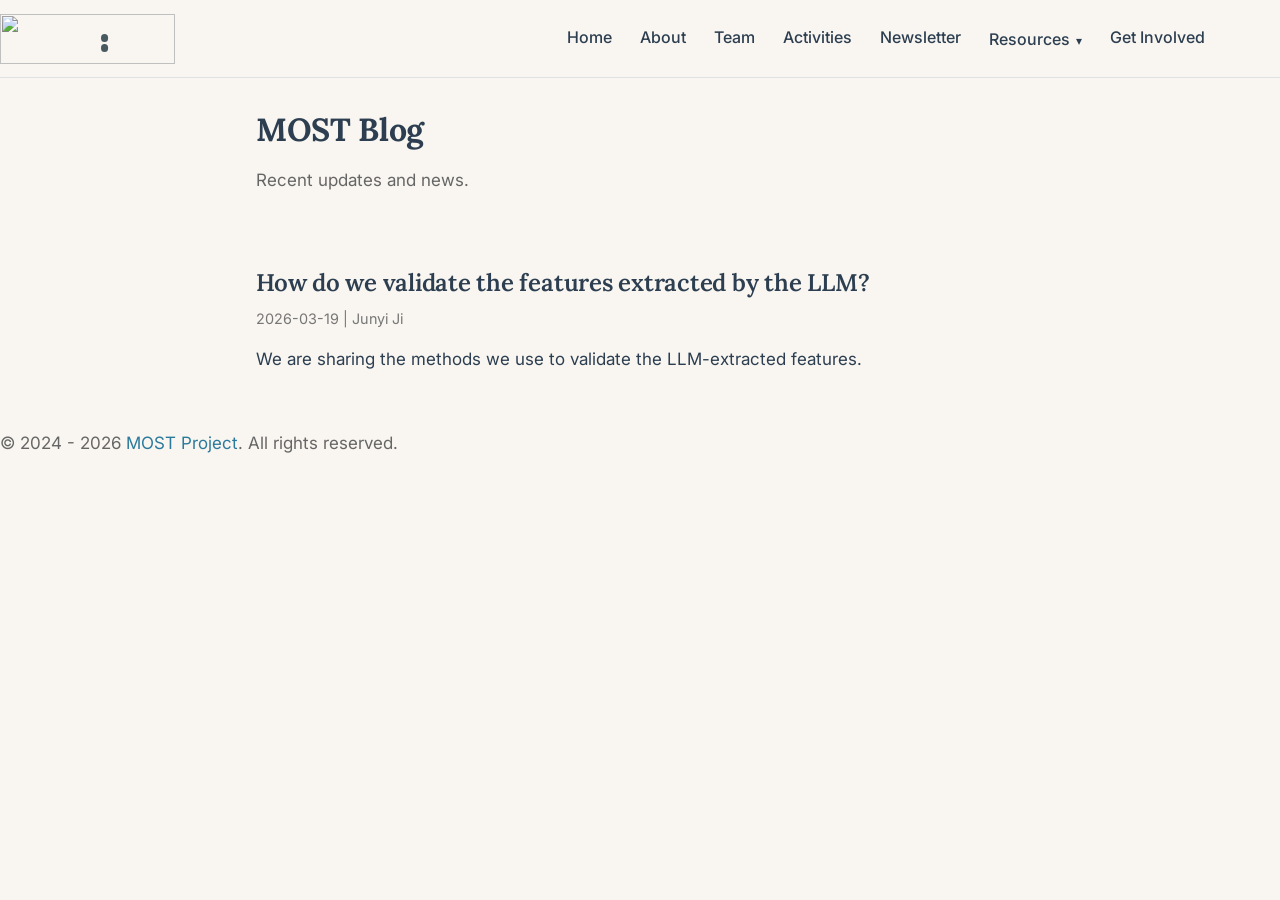
==== commit e061e908: "Update" ====
--- a/blog/index.html
+++ b/blog/index.html
@@ -80,7 +80,6 @@
         </div>
       </li>
       <li><a class="nav-link" href="/getinvolved.html">Get Involved</a></li>
-      <li><a class="nav-link" href="https://groups.google.com/g/rerite/">Subscribe</a></li>
     </ul>
   </div>
 </nav>
